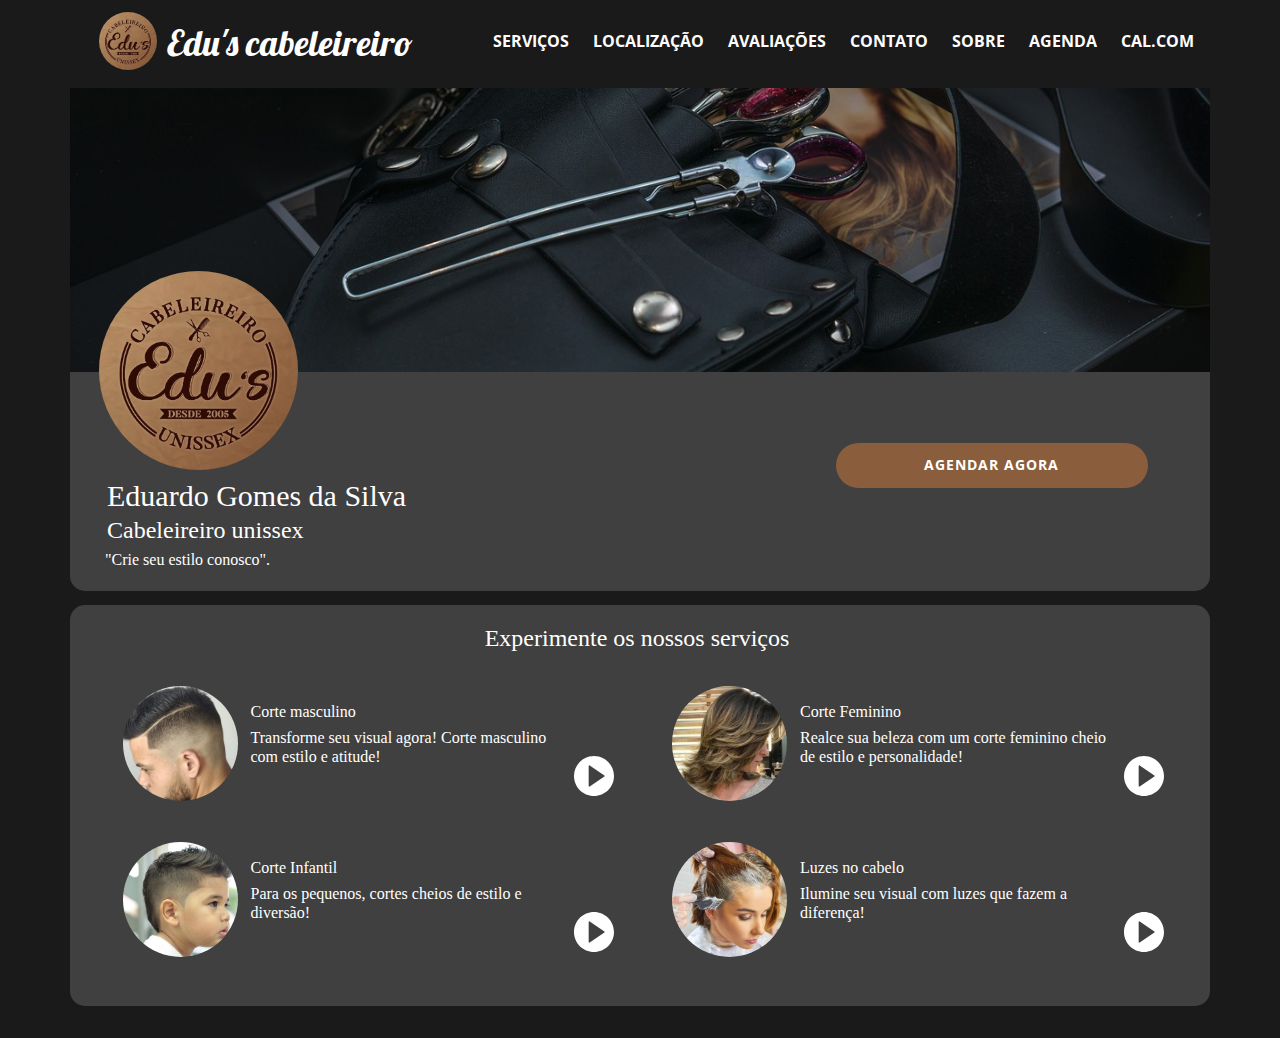
==== index.html @ f9f4b5a3 "iniciando repositorio" ====
<!DOCTYPE html>
<html style="font-size: 16px;" lang="pt"><head>
    <meta name="viewport" content="width=device-width, initial-scale=1.0">
    <meta charset="utf-8">
    <meta name="keywords" content="salão, barbearia, cabeleireiro, cabelo">
    <meta name="description" content="">
    <title>hairdresser</title>
    <link rel="stylesheet" href="nicepage.css" media="screen">
<link rel="stylesheet" href="index.css" media="screen">
    <script class="u-script" type="text/javascript" src="jquery.js" defer=""></script>
    <script class="u-script" type="text/javascript" src="nicepage.js" defer=""></script>
    <meta name="generator" content="Nicepage 7.2.3, nicepage.com">
    <meta name="referrer" content="origin">
    <link rel="icon" href="images/favicon.PNG">
    
    
    
    
    
    <link id="u-theme-google-font" rel="stylesheet" href="https://fonts.googleapis.com/css?family=Roboto:100,100i,300,300i,400,400i,500,500i,700,700i,900,900i|Open+Sans:300,300i,400,400i,500,500i,600,600i,700,700i,800,800i">
    <link id="u-page-google-font" rel="stylesheet" href="https://fonts.googleapis.com/css?family=Lobster:400">
    <script type="application/ld+json">{
		"@context": "http://schema.org",
		"@type": "Organization",
		"name": "EdusApp"
}</script>
    <meta name="theme-color" content="#478ac9">
    <meta property="og:title" content="hairdresser">
    <meta property="og:description" content="">
    <meta property="og:type" content="website">
  <meta data-intl-tel-input-cdn-path="intlTelInput/"></head>
  <body data-home-page="hairdresser.html" data-home-page-title="hairdresser" data-path-to-root="./" data-include-products="false" class="u-body u-xl-mode" data-lang="pt"><header class="u-clearfix u-grey-90 u-header u-header" id="sec-1401"><div class="u-clearfix u-sheet u-sheet-1">
        <img class="u-image u-image-circle u-image-1" src="images/eduscabelo.PNG" alt="" data-image-width="613" data-image-height="589">
        <h4 class="u-custom-font u-font-lobster u-text u-text-body-alt-color u-text-default u-text-1">Edu's cabeleireiro </h4>
        <nav class="u-menu u-menu-one-level u-offcanvas u-menu-1" data-responsive-from="MD">
          <div class="menu-collapse" style="font-size: 1rem; letter-spacing: 0px; text-transform: uppercase; font-weight: 700;">
            <a class="u-button-style u-custom-left-right-menu-spacing u-custom-padding-bottom u-custom-text-hover-color u-custom-top-bottom-menu-spacing u-hamburger-link u-nav-link u-text-active-white u-text-hover-custom-color-1 u-hamburger-link-1" href="#">
              <svg class="u-svg-link" viewBox="0 0 24 24"><use xlink:href="#menu-hamburger"></use></svg>
              <svg class="u-svg-content" version="1.1" id="menu-hamburger" viewBox="0 0 16 16" x="0px" y="0px" xmlns:xlink="http://www.w3.org/1999/xlink" xmlns="http://www.w3.org/2000/svg"><g><rect y="1" width="16" height="2"></rect><rect y="7" width="16" height="2"></rect><rect y="13" width="16" height="2"></rect>
</g></svg>
            </a>
          </div>
          <div class="u-custom-menu u-nav-container">
            <ul class="u-nav u-unstyled u-nav-1"><li class="u-nav-item"><a class="u-button-style u-nav-link u-text-active-white u-text-hover-custom-color-2" href="./" style="padding: 10px 12px;">Serviços</a>
</li><li class="u-nav-item"><a class="u-button-style u-nav-link u-text-active-white u-text-hover-custom-color-2" href="location.html" style="padding: 10px 12px;">Localização</a>
</li><li class="u-nav-item"><a class="u-button-style u-nav-link u-text-active-white u-text-hover-custom-color-2" href="https://www.google.com/search?client=ms-android-samsung-ss&sca_esv=6434efe0858f7e50&sxsrf=AHTn8zoHx0ZUKB7kRdcL_bzq4f-nUUQ2iw:1737686811005&q=avalia%C3%A7%C3%B5es+sobre+edu+cabeleireiro+bragan%C3%A7a+paulista&uds=[base64]&si=APYL9bs7Hg2KMLB-4tSoTdxuOx8BdRvHbByC_AuVpNyh0x2KzW7WV9mZC8CZxa4NragesCt1XPF_wY6ZDh4iXA0l2LDVBGxIroXKt774PbuYxPdMRSPOOkJaukWnUw1AdIY_3-OsUVS_4fzkc_KAaKDx7VAk7xh3hE9oAnQnkjhs9Ltl0eVuigk%3D&sa=X&ved=2ahUKEwjC_-boq42LAxWkLLkGHaYcATcQk8gLegQIFhAB&ictx=1&biw=384&bih=726&dpr=1.8#ebo=2" style="padding: 10px 12px;">Avaliações</a>
</li><li class="u-nav-item"><a class="u-button-style u-nav-link u-text-active-white u-text-hover-custom-color-2" href="https://api.whatsapp.com/send/?phone=5511973114301&amp;text&amp;type=phone_number&amp;app_absent=0" style="padding: 10px 12px;">Contato</a>
</li><li class="u-nav-item"><a class="u-button-style u-nav-link u-text-active-white u-text-hover-custom-color-2" href="about-us.html" style="padding: 10px 12px;">Sobre</a>
</li><li class="u-nav-item"><a class="u-button-style u-nav-link u-text-active-white u-text-hover-custom-color-2" href="https://calendar.google.com/calendar/embed?src=eduscabeleireiro%40gmail.com&amp;ctz=America%2FSao_Paulo" style="padding: 10px 12px;">Agenda</a>
</li><li class="u-nav-item"><a class="u-button-style u-nav-link u-text-active-white u-text-hover-custom-color-2" href="https://app.cal.com/event-types" style="padding: 10px 12px;">Cal.com</a>
</li></ul>
          </div>
          <div class="u-custom-menu u-nav-container-collapse">
            <div class="u-black u-container-style u-inner-container-layout u-opacity u-opacity-95 u-sidenav">
              <div class="u-inner-container-layout u-sidenav-overflow">
                <div class="u-menu-close"></div>
                <ul class="u-align-center u-nav u-popupmenu-items u-unstyled u-nav-2"><li class="u-nav-item"><a class="u-button-style u-nav-link" href="./">Serviços</a>
</li><li class="u-nav-item"><a class="u-button-style u-nav-link" href="location.html">Localização</a>
</li><li class="u-nav-item"><a class="u-button-style u-nav-link" href="https://www.google.com/search?client=ms-android-samsung-ss&sca_esv=6434efe0858f7e50&sxsrf=AHTn8zoHx0ZUKB7kRdcL_bzq4f-nUUQ2iw:1737686811005&q=avalia%C3%A7%C3%B5es+sobre+edu+cabeleireiro+bragan%C3%A7a+paulista&uds=[base64]&si=APYL9bs7Hg2KMLB-4tSoTdxuOx8BdRvHbByC_AuVpNyh0x2KzW7WV9mZC8CZxa4NragesCt1XPF_wY6ZDh4iXA0l2LDVBGxIroXKt774PbuYxPdMRSPOOkJaukWnUw1AdIY_3-OsUVS_4fzkc_KAaKDx7VAk7xh3hE9oAnQnkjhs9Ltl0eVuigk%3D&sa=X&ved=2ahUKEwjC_-boq42LAxWkLLkGHaYcATcQk8gLegQIFhAB&ictx=1&biw=384&bih=726&dpr=1.8#ebo=2">Avaliações</a>
</li><li class="u-nav-item"><a class="u-button-style u-nav-link" href="https://api.whatsapp.com/send/?phone=5511973114301&amp;text&amp;type=phone_number&amp;app_absent=0">Contato</a>
</li><li class="u-nav-item"><a class="u-button-style u-nav-link" href="about-us.html">Sobre</a>
</li><li class="u-nav-item"><a class="u-button-style u-nav-link" href="https://calendar.google.com/calendar/embed?src=eduscabeleireiro%40gmail.com&amp;ctz=America%2FSao_Paulo">Agenda</a>
</li><li class="u-nav-item"><a class="u-button-style u-nav-link" href="https://app.cal.com/event-types">Cal.com</a>
</li><li class="u-nav-item"><a class="u-button-style u-nav-link" href="https://median.co/share/oorxkl#apk">Compartilhar</a>
</li></ul>
              </div>
            </div>
            <div class="u-black u-menu-overlay u-opacity u-opacity-70"></div>
          </div>
          <style class="menu-style">@media (max-width: 939px) {
                    [data-responsive-from="MD"] .u-nav-container {
                        display: none;
                    }
                    [data-responsive-from="MD"] .menu-collapse {
                        display: block;
                    }
                }</style>
        </nav>
      </div></header>
    <section class="u-clearfix u-grey-90 u-section-1" id="sec-c838" data-image-width="1280" data-image-height="853">
      <div class="u-clearfix u-sheet u-sheet-1">
        <div class="custom-expanded u-expanded-width-lg u-expanded-width-md u-expanded-width-sm u-expanded-width-xl u-grey-75 u-radius u-shape u-shape-round u-shape-1"></div>
        <img class="custom-expanded u-expanded-width-lg u-expanded-width-md u-expanded-width-sm u-expanded-width-xl u-image u-image-round u-radius u-image-1" src="images/fundo.jpg" alt="" data-image-width="1280" data-image-height="853">
        <img class="u-image u-image-circle u-image-2" src="images/eduscabelo.PNG" alt="" data-image-width="613" data-image-height="589">
        <h4 class="u-custom-font u-font-georgia u-text u-text-body-alt-color u-text-1">Eduardo Gomes da Silva</h4>
        <h4 class="u-custom-font u-font-georgia u-text u-text-body-alt-color u-text-2">Cabeleireiro unissex</h4>
        <h4 class="u-custom-font u-font-georgia u-text u-text-body-alt-color u-text-3">"Crie seu estilo conosco". </h4>
        <a href="/../appeduspro/calender/index.html" data-page-id="37222487" class="u-btn u-btn-round u-button-style u-custom-color-1 u-hover-custom-color-2 u-radius u-btn-1">Agendar ​agora</a>
        <div class="custom-expanded u-expanded-width-lg u-expanded-width-md u-expanded-width-sm u-expanded-width-xl u-grey-75 u-radius u-shape u-shape-round u-shape-2"></div>
        <h4 class="u-align-center-xs u-custom-font u-font-georgia u-text u-text-default-lg u-text-default-md u-text-default-sm u-text-default-xl u-text-4">Experimente os nossos serviços&nbsp;</h4>
        <div class="u-expanded-width-md u-expanded-width-sm u-expanded-width-xs u-list u-list-1">
          <div class="u-repeater u-repeater-1">
            <div class="u-container-style u-list-item u-repeater-item" data-href="service1.html" data-page-id="9156828">
              <div class="u-container-layout u-similar-container u-container-layout-1">
                <img class="u-hover-feature u-image u-image-circle u-preserve-proportions u-image-3" src="images/corte-masculino.png" alt="" data-image-width="600" data-image-height="600">
                <h4 class="u-custom-font u-custom-item u-font-georgia u-text u-text-body-alt-color u-text-5">Corte masculino</h4>
                <h6 class="u-custom-font u-font-georgia u-text u-text-6">Transforme seu visual agora! Corte masculino com estilo e atitude!</h6>
                <span class="u-icon u-icon-1">
                  <svg class="u-svg-link" preserveAspectRatio="xMidYMin slice" viewBox="0 0 60 60" style=""><use xlink:href="#svg-7682"></use></svg>
                  <svg class="u-svg-content" viewBox="0 0 60 60" x="0px" y="0px" id="svg-7682" style="enable-background:new 0 0 60 60;"><path d="M30,0C13.458,0,0,13.458,0,30s13.458,30,30,30s30-13.458,30-30S46.542,0,30,0z M45.563,30.826l-22,15
	C23.394,45.941,23.197,46,23,46c-0.16,0-0.321-0.038-0.467-0.116C22.205,45.711,22,45.371,22,45V15c0-0.371,0.205-0.711,0.533-0.884
	c0.328-0.174,0.724-0.15,1.031,0.058l22,15C45.836,29.36,46,29.669,46,30S45.836,30.64,45.563,30.826z"></path></svg>
                </span>
              </div>
            </div>
            <div class="u-container-style u-list-item u-repeater-item" data-href="service2.html" data-page-id="9156828">
              <div class="u-container-layout u-similar-container u-container-layout-2">
                <img class="u-hover-feature u-image u-image-circle u-preserve-proportions u-image-4" src="images/corte_feminino.png" alt="" data-image-width="600" data-image-height="600">
                <h4 class="u-custom-font u-custom-item u-font-georgia u-text u-text-body-alt-color u-text-7">Corte Feminino</h4>
                <h6 class="u-custom-font u-font-georgia u-text u-text-8">Realce sua beleza com um corte feminino cheio de estilo e personalidade!</h6>
                <span class="u-icon u-icon-2">
                  <svg class="u-svg-link" preserveAspectRatio="xMidYMin slice" viewBox="0 0 60 60" style=""><use xlink:href="#svg-7682"></use></svg>
                  <svg class="u-svg-content" viewBox="0 0 60 60" x="0px" y="0px" id="svg-7682" style="enable-background:new 0 0 60 60;"><path d="M30,0C13.458,0,0,13.458,0,30s13.458,30,30,30s30-13.458,30-30S46.542,0,30,0z M45.563,30.826l-22,15
	C23.394,45.941,23.197,46,23,46c-0.16,0-0.321-0.038-0.467-0.116C22.205,45.711,22,45.371,22,45V15c0-0.371,0.205-0.711,0.533-0.884
	c0.328-0.174,0.724-0.15,1.031,0.058l22,15C45.836,29.36,46,29.669,46,30S45.836,30.64,45.563,30.826z"></path></svg>
                </span>
              </div>
            </div>
            <div class="u-container-style u-list-item u-repeater-item" data-href="service3.html" data-page-id="9156828">
              <div class="u-container-layout u-similar-container u-container-layout-3">
                <img class="u-hover-feature u-image u-image-circle u-preserve-proportions u-image-5" src="images/corte_infantil.png" alt="" data-image-width="675" data-image-height="675">
                <h4 class="u-custom-font u-custom-item u-font-georgia u-text u-text-body-alt-color u-text-9">Corte Infantil</h4>
                <h6 class="u-custom-font u-font-georgia u-text u-text-10"> Para os pequenos, cortes cheios de estilo e diversão!</h6>
                <span class="u-icon u-icon-3">
                  <svg class="u-svg-link" preserveAspectRatio="xMidYMin slice" viewBox="0 0 60 60" style=""><use xlink:href="#svg-7682"></use></svg>
                  <svg class="u-svg-content" viewBox="0 0 60 60" x="0px" y="0px" id="svg-7682" style="enable-background:new 0 0 60 60;"><path d="M30,0C13.458,0,0,13.458,0,30s13.458,30,30,30s30-13.458,30-30S46.542,0,30,0z M45.563,30.826l-22,15
	C23.394,45.941,23.197,46,23,46c-0.16,0-0.321-0.038-0.467-0.116C22.205,45.711,22,45.371,22,45V15c0-0.371,0.205-0.711,0.533-0.884
	c0.328-0.174,0.724-0.15,1.031,0.058l22,15C45.836,29.36,46,29.669,46,30S45.836,30.64,45.563,30.826z"></path></svg>
                </span>
              </div>
            </div>
            <div class="u-container-style u-list-item u-repeater-item" data-href="service4.html" data-page-id="9156828">
              <div class="u-container-layout u-similar-container u-container-layout-4">
                <img class="u-hover-feature u-image u-image-circle u-preserve-proportions u-image-6" src="images/tintura.png" alt="" data-image-width="1920" data-image-height="1280">
                <h4 class="u-custom-font u-custom-item u-font-georgia u-text u-text-body-alt-color u-text-11">Luzes no cabelo </h4>
                <h6 class="u-custom-font u-font-georgia u-text u-text-12"> Ilumine seu visual com luzes que fazem a diferença!</h6>
                <span class="u-icon u-icon-4">
                  <svg class="u-svg-link" preserveAspectRatio="xMidYMin slice" viewBox="0 0 60 60" style=""><use xlink:href="#svg-7682"></use></svg>
                  <svg class="u-svg-content" viewBox="0 0 60 60" x="0px" y="0px" id="svg-7682" style="enable-background:new 0 0 60 60;"><path d="M30,0C13.458,0,0,13.458,0,30s13.458,30,30,30s30-13.458,30-30S46.542,0,30,0z M45.563,30.826l-22,15
	C23.394,45.941,23.197,46,23,46c-0.16,0-0.321-0.038-0.467-0.116C22.205,45.711,22,45.371,22,45V15c0-0.371,0.205-0.711,0.533-0.884
	c0.328-0.174,0.724-0.15,1.031,0.058l22,15C45.836,29.36,46,29.669,46,30S45.836,30.64,45.563,30.826z"></path></svg>
                </span>
              </div>
            </div>
          </div>
        </div>
      </div>
      
      
      
      
    </section>
    
    
    
    
    
    
    <!--<section class="u-backlink u-clearfix u-grey-80">
      <p class="u-text">
        <span>This site was created with the </span>
        <a class="u-link" href="https://nicepage.com/" target="_blank" rel="nofollow">
          <span>Nicepage</span>
        </a>
      </p>
    </section>-->
  
</body></html>
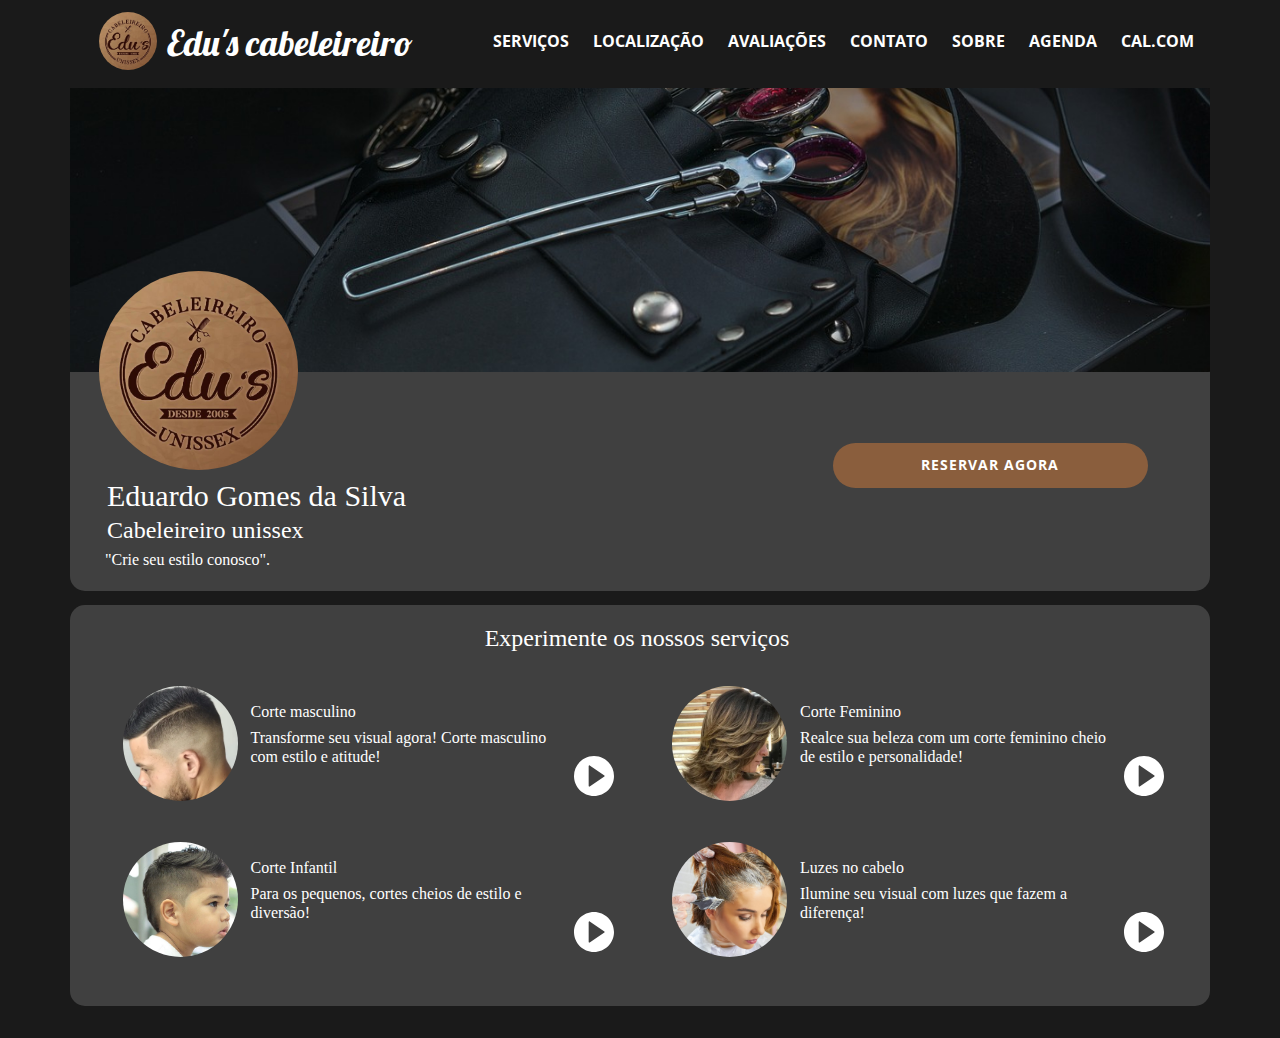
==== commit 5bbf7d89: "Alteração de agendar para reservar agora" ====
--- a/index.html
+++ b/index.html
@@ -85,7 +85,7 @@
         <h4 class="u-custom-font u-font-georgia u-text u-text-body-alt-color u-text-1">Eduardo Gomes da Silva</h4>
         <h4 class="u-custom-font u-font-georgia u-text u-text-body-alt-color u-text-2">Cabeleireiro unissex</h4>
         <h4 class="u-custom-font u-font-georgia u-text u-text-body-alt-color u-text-3">"Crie seu estilo conosco". </h4>
-        <a href="/../appeduspro/calender/index.html" data-page-id="37222487" class="u-btn u-btn-round u-button-style u-custom-color-1 u-hover-custom-color-2 u-radius u-btn-1">Agendar ​agora</a>
+        <a href="/../appeduspro/calender/index.html" data-page-id="37222487" class="u-btn u-btn-round u-button-style u-custom-color-1 u-hover-custom-color-2 u-radius u-btn-1">Reservar ​agora</a>
         <div class="custom-expanded u-expanded-width-lg u-expanded-width-md u-expanded-width-sm u-expanded-width-xl u-grey-75 u-radius u-shape u-shape-round u-shape-2"></div>
         <h4 class="u-align-center-xs u-custom-font u-font-georgia u-text u-text-default-lg u-text-default-md u-text-default-sm u-text-default-xl u-text-4">Experimente os nossos serviços&nbsp;</h4>
         <div class="u-expanded-width-md u-expanded-width-sm u-expanded-width-xs u-list u-list-1">
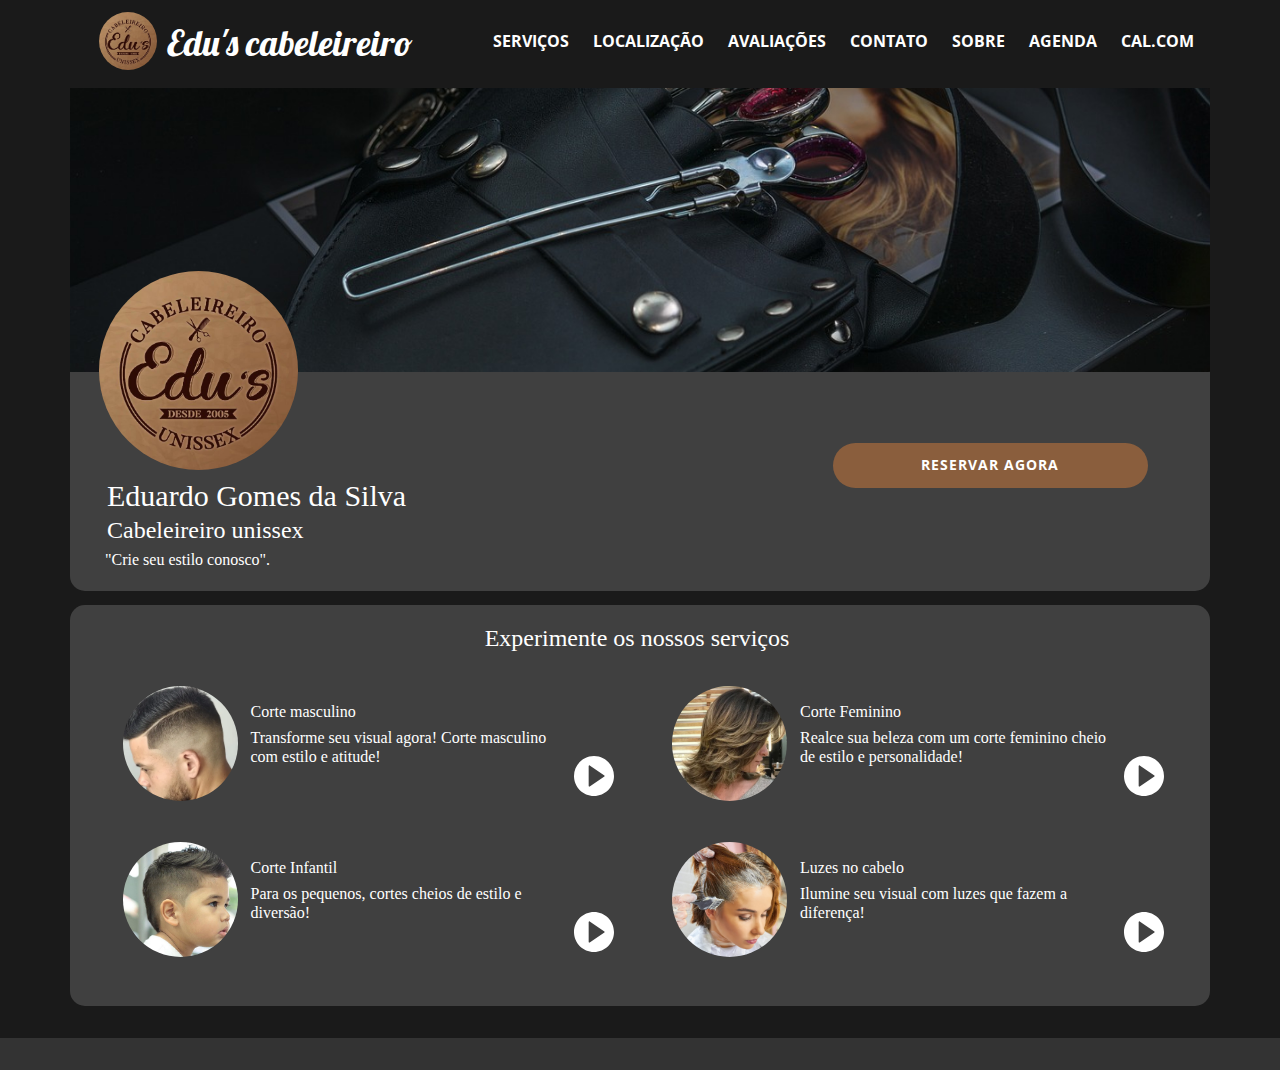
==== commit a266b987: "Anuncios no app" ====
--- a/index.html
+++ b/index.html
@@ -151,18 +151,21 @@
       
     </section>
     
-    
-    
-    
-    
-    
-    <!--<section class="u-backlink u-clearfix u-grey-80">
-      <p class="u-text">
+    <section class="u-backlink u-clearfix u-grey-80">
+      <script type="text/javascript">
+      var app_url = 'https://pegalink.net/';
+      var app_api_token = '54d69861f77b40c41640af188e70436452ceb4a0';
+      var app_advert = 2;
+      var app_domains = ["https://edus-cabeleireiro.github.io/appeduspro/"];
+  </script>
+  <script src='//pegalink.net/js/full-page-script.js'></script>
+      
+     <!--<p class="u-text">
         <span>This site was created with the </span>
         <a class="u-link" href="https://nicepage.com/" target="_blank" rel="nofollow">
           <span>Nicepage</span>
         </a>
-      </p>
-    </section>-->
+      </p>-->
+    </section>
   
 </body></html>